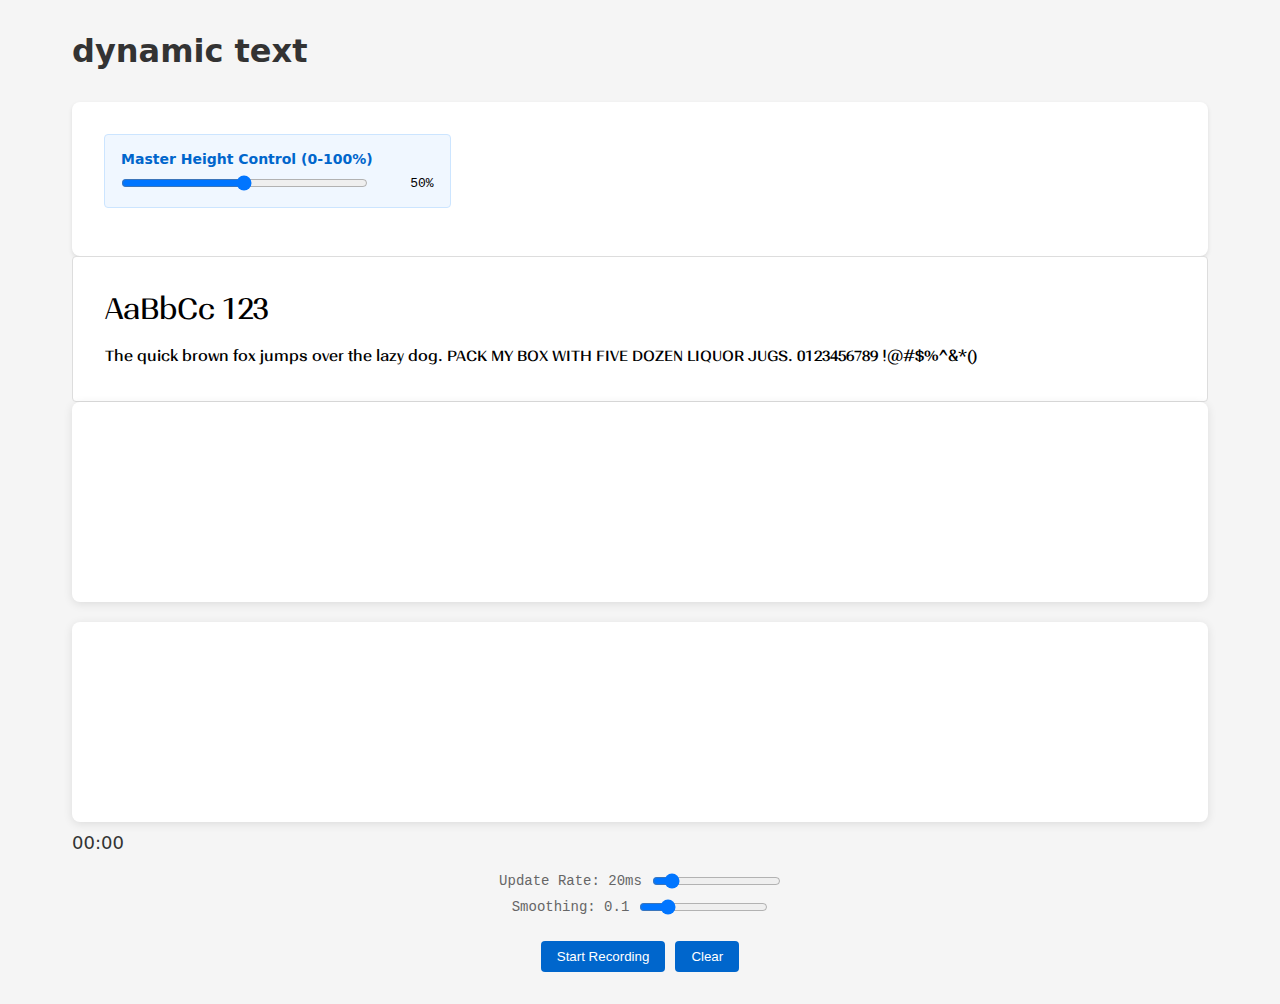
==== dynamictext-web/index.html @ 47e7b0a0 "Create index.html" ====
<!DOCTYPE html>
<html lang="en">
<head>
    <meta charset="UTF-8">
    <meta name="viewport" content="width=device-width, initial-scale=1.0">
    <title>dynamic text</title>
    <link rel="stylesheet" href="styles.css">
</head>
<body>
    <h1>dynamic text</h1>

    <!-- Add audio wave section -->
        <div class="container">
            <div class="controls">
                <!-- Master height control -->
                <div class="control-group master">
                    <label for="master-height">Master Height Control (0-100%)</label>
                    <div class="slider-container">
                        <input type="range" id="master-height" min="0" max="100" value="50">
                        <span id="master-height-value">50%</span>
                    </div>
                </div>
    
                <!-- Height-related controls including descender -->
                <div class="control-group height-related">
                    <label for="uppercase-height">Uppercase Height (528-760)</label>
                    <div class="slider-container">
                        <input type="range" id="uppercase-height" min="528" max="760" value="644">
                        <span id="uppercase-height-value">644</span>
                    </div>
                </div>
                <div class="control-group height-related">
                    <label for="lowercase-height">Lowercase Height (416-570)</label>
                    <div class="slider-container">
                        <input type="range" id="lowercase-height" min="416" max="570" value="493">
                        <span id="lowercase-height-value">493</span>
                    </div>
                </div>
                <div class="control-group height-related">
                    <label for="ascender-height">Ascender Height (649-854)</label>
                    <div class="slider-container">
                        <input type="range" id="ascender-height" min="649" max="854" value="750">
                        <span id="ascender-height-value">750</span>
                    </div>
                </div>
                <div class="control-group height-related">
                    <label for="figure-height">Figure Height (560-788)</label>
                    <div class="slider-container">
                        <input type="range" id="figure-height" min="560" max="788" value="674">
                        <span id="figure-height-value">674</span>
                    </div>
                </div>
                <div class="control-group height-related">
                    <label for="descender-depth">Descender Depth (-305--98)</label>
                    <div class="slider-container">
                        <input type="range" id="descender-depth" min="-305" max="-98" value="-203">
                        <span id="descender-depth-value">-203</span>
                    </div>
                </div>
    
                <!-- Other controls -->
                <div class="control-group">
                    <label for="weight">Weight (100-1000)</label>
                    <div class="slider-container">
                        <input type="range" id="weight" min="100" max="1000" value="300">
                        <span id="weight-value">300</span>
                    </div>
                </div>
                <div class="control-group">
                    <label for="slant">Slant (-10-0)</label>
                    <div class="slider-container">
                        <input type="range" id="slant" min="-10" max="0" value="0" step="0.1">
                        <span id="slant-value">0</span>
                    </div>
                </div>
                <div class="control-group">
                    <label for="width">Width (25-151)</label>
                    <div class="slider-container">
                        <input type="range" id="width" min="25" max="151" value="100">
                        <span id="width-value">100</span>
                    </div>
                </div>
                <div class="control-group">
                    <label for="counter-width">Counter Width (323-603)</label>
                    <div class="slider-container">
                        <input type="range" id="counter-width" min="323" max="603" value="426">
                        <span id="counter-width-value">426</span>
                    </div>
                </div>
                <button id="reset">Reset to Defaults</button>
            </div>
        </div>
        <div class="preview">
            <div class="preview-text">
                AaBbCc 123
            </div>
            <div class="sample-text">
                The quick brown fox jumps over the lazy dog. 
                PACK MY BOX WITH FIVE DOZEN LIQUOR JUGS.
                0123456789 !@#$%^&*()
            </div>
        </div>
        
        <div class="visualizer-container">
            <canvas id="waveform"></canvas>
        </div>
        
        <div class="transcription-container">
            <div id="transcription"></div>
        </div>

        <div id="timer">00:00</div>
        <div class="audio-controls">
            <div class="slider-container">
                <span class="rate-label">Update Rate: 20ms</span>
                <input type="range" id="rateSlider" min="10" max="100" value="20">
            </div>
            <div class="slider-container">
                <span class="rate-label">Smoothing: 0.1</span>
                <input type="range" id="smoothingSlider" min="1" max="50" value="10">
            </div>
            <div class="button-container">
                <button onclick="toggleRecording()">Start Recording</button>
                <button onclick="clearAll()">Clear</button>
            </div>
        </div>

    <script src="script.js"></script>
</body>
</html>
---- dynamictext-web/styles.css ----
@import url('https://fonts.googleapis.com/css2?family=Roboto+Flex:opsz,slnt,wdth,wght,GRAD,XOPQ,XTRA,YOPQ,YTAS,YTDE,YTFI,YTLC,YTUC@8..144,-10..0,25..151,100..1000,8,138,323..603,61,649..854,-305..-98,560..788,416..570,528..760&display=swap');

* {
    box-sizing: border-box;
    margin: 0;
    padding: 0;
}

body {
    font-family: system-ui, -apple-system, sans-serif;
    padding: 2rem;
    max-width: 1200px;
    margin: 0 auto;
    background-color: #f5f5f5;
}

.container {
    display: grid;
    grid-template-columns: 1fr 2fr;
    gap: 2rem;
    background-color: white;
    padding: 2rem;
    border-radius: 8px;
    box-shadow: 0 2px 4px rgba(0,0,0,0.1);
}

.controls {
    display: flex;
    flex-direction: column;
    gap: 1rem;
}

.control-group {
    display: flex;
    flex-direction: column;
    gap: 0.5rem;
}

.control-group.master {
    margin-bottom: 1rem;
    padding: 1rem;
    background-color: #f0f7ff;
    border-radius: 4px;
    border: 1px solid #cce5ff;
}

.control-group.height-related {
    margin-left: 1rem;
    padding-left: 1rem;
    border-left: 2px solid #e6e6e6;
}

.control-group label {
    font-size: 0.875rem;
    color: #666;
}

.control-group.master label {
    color: #0066cc;
    font-weight: bold;
}

.slider-container {
    display: flex;
    gap: 1rem;
    align-items: center;
}

.slider-container input[type="range"] {
    flex: 1;
}

.slider-container span {
    min-width: 3.5rem;
    text-align: right;
    font-family: monospace;
}

.preview {
    padding: 2rem;
    border: 1px solid #ddd;
    border-radius: 4px;
    background-color: #fff;
}

.preview-text {
    font-family: "Roboto Flex", sans-serif;
    font-size: 2rem;
    margin-bottom: 1rem;
}

.sample-text {
    font-family: "Roboto Flex", sans-serif;
    font-size: 1rem;
    line-height: 1.6;
}

h1 {
    margin-bottom: 2rem;
    color: #333;
}

button {
    padding: 0.5rem 1rem;
    background-color: #0066cc;
    color: white;
    border: none;
    border-radius: 4px;
    cursor: pointer;
    margin-top: 1rem;
}

button:hover {
    background-color: #0052a3;
}

/* Add these new styles for the audio wave section */
.audio-section {
    margin-top: 2rem;
    padding: 2rem;
    background-color: white;
    border-radius: 8px;
    box-shadow: 0 2px 4px rgba(0,0,0,0.1);
}

.visualizer-container {
    width: 100%;
    height: 200px;
    position: relative;
    overflow: hidden;
    background: white;
    border-radius: 8px;
    box-shadow: 0 2px 10px rgba(0,0,0,0.1);
}

.transcription-container {
    width: 100%;
    height: 200px;
    background: white;
    border-radius: 8px;
    box-shadow: 0 2px 10px rgba(0,0,0,0.1);
    padding: 15px;
    box-sizing: border-box;
    overflow-y: auto;
    margin-top: 20px;
}

canvas {
    position: absolute;
    right: 0;
}

.audio-controls {
    margin-top: 20px;
    display: flex;
    flex-direction: column;
    align-items: center;
    gap: 10px;
}

.slider-container {
    display: flex;
    align-items: center;
    gap: 10px;
}

#timer {
    margin-top: 10px;
    font-size: 18px;
    color: #333;
}

.rate-label {
    font-size: 14px;
    color: #666;
    min-width: 100px;
}

#transcription {
    white-space: pre-wrap;
    line-height: 1.5;
}

.button-container {
    display: flex;
    gap: 10px;
}

/* Add this style block to hide all controls except master height */
.control-group:not(.master),
#reset {
    display: none;
}
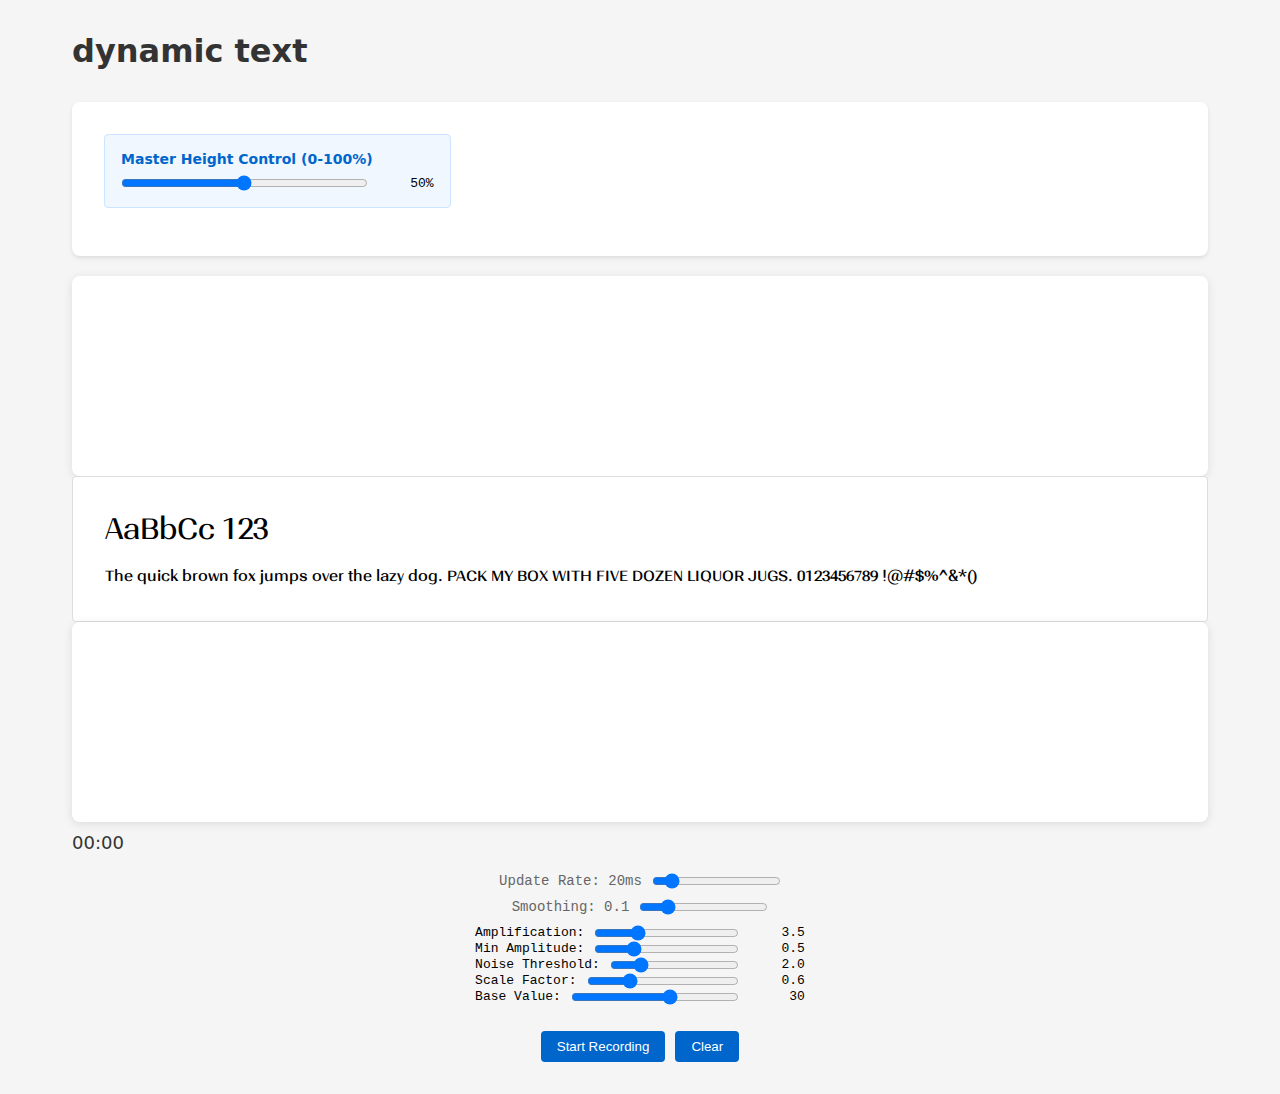
==== commit b5a0504b: "Update index.html" ====
--- a/dynamictext-web/index.html
+++ b/dynamictext-web/index.html
@@ -57,6 +57,7 @@
                         <span id="descender-depth-value">-203</span>
                     </div>
                 </div>
+                
     
                 <!-- Other controls -->
                 <div class="control-group">
@@ -90,6 +91,9 @@
                 <button id="reset">Reset to Defaults</button>
             </div>
         </div>
+        <div class="transcription-container">
+            <div id="transcription"></div>
+        </div>
         <div class="preview">
             <div class="preview-text">
                 AaBbCc 123
@@ -104,10 +108,6 @@
         <div class="visualizer-container">
             <canvas id="waveform"></canvas>
         </div>
-        
-        <div class="transcription-container">
-            <div id="transcription"></div>
-        </div>
 
         <div id="timer">00:00</div>
         <div class="audio-controls">
@@ -119,6 +119,35 @@
                 <span class="rate-label">Smoothing: 0.1</span>
                 <input type="range" id="smoothingSlider" min="1" max="50" value="10">
             </div>
+
+            <div class="parameters-container">
+                <div class="slider-container">
+                    <span class="param-label">Amplification:</span>
+                    <input type="range" id="amplificationSlider" min="1" max="10" value="3.5" step="0.1">
+                    <span id="amplificationValue">3.5</span>
+                </div>
+                <div class="slider-container">
+                    <span class="param-label">Min Amplitude:</span>
+                    <input type="range" id="minAmplitudeSlider" min="0" max="2" value="0.5" step="0.1">
+                    <span id="minAmplitudeValue">0.5</span>
+                </div>
+                <div class="slider-container">
+                    <span class="param-label">Noise Threshold:</span>
+                    <input type="range" id="noiseThresholdSlider" min="0" max="10" value="2" step="0.1">
+                    <span id="noiseThresholdValue">2.0</span>
+                </div>
+                <div class="slider-container">
+                    <span class="param-label">Scale Factor:</span>
+                    <input type="range" id="scaleFactorSlider" min="0.1" max="2" value="0.6" step="0.1">
+                    <span id="scaleFactorValue">0.6</span>
+                </div>
+                <div class="slider-container">
+                    <span class="param-label">Base Value:</span>
+                    <input type="range" id="baseValueSlider" min="0" max="50" value="30">
+                    <span id="baseValueValue">30</span>
+                </div>
+            </div>
+
             <div class="button-container">
                 <button onclick="toggleRecording()">Start Recording</button>
                 <button onclick="clearAll()">Clear</button>
